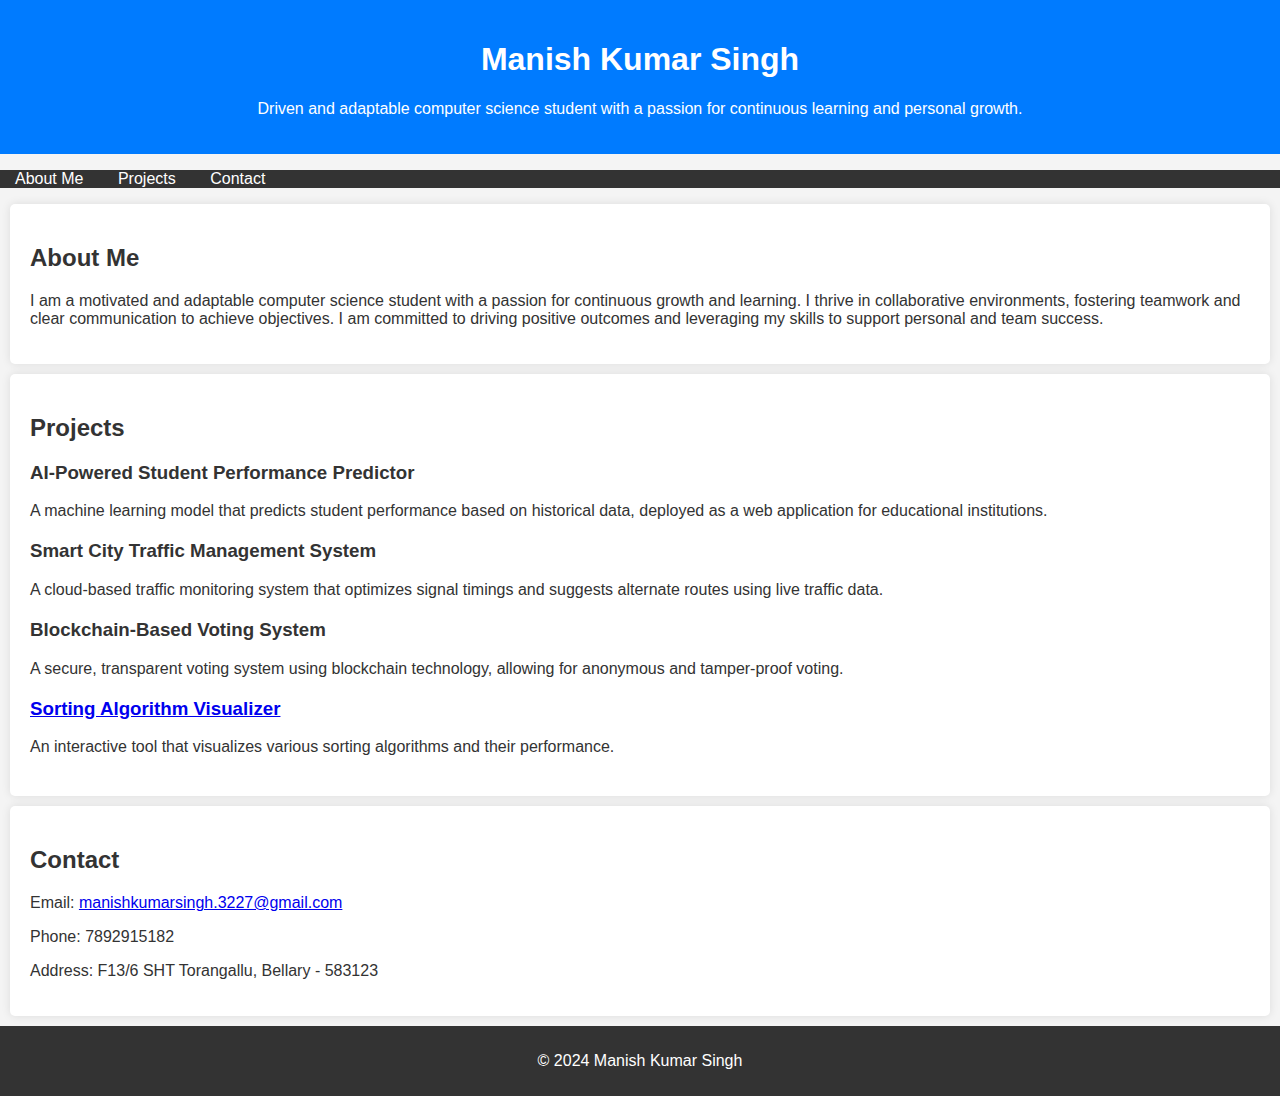
==== index.html @ 32d771b1 "Add files via upload" ====
<!DOCTYPE html>
<html lang="en">
<head>
    <meta charset="UTF-8">
    <meta name="viewport" content="width=device-width, initial-scale=1.0">
    <title>Manish Kumar Singh - Portfolio</title>
    <link rel="stylesheet" href="styles.css">
</head>
<body>
    <header>
        <h1>Manish Kumar Singh</h1>
        <p>Driven and adaptable computer science student with a passion for continuous learning and personal growth.</p>
    </header>

    <nav>
        <ul>
            <li><a href="#about">About Me</a></li>
            <li><a href="#projects">Projects</a></li>
            <li><a href="#contact">Contact</a></li>
        </ul>
    </nav>

    <section id="about">
        <h2>About Me</h2>
        <p>I am a motivated and adaptable computer science student with a passion for continuous growth and learning. I thrive in collaborative environments, fostering teamwork and clear communication to achieve objectives. I am committed to driving positive outcomes and leveraging my skills to support personal and team success.</p>
    </section>

    <section id="projects">
        <h2>Projects</h2>
        <div class="project">
            <h3>AI-Powered Student Performance Predictor</h3>
            <p>A machine learning model that predicts student performance based on historical data, deployed as a web application for educational institutions.</p>
        </div>
        <div class="project">
            <h3>Smart City Traffic Management System</h3>
            <p>A cloud-based traffic monitoring system that optimizes signal timings and suggests alternate routes using live traffic data.</p>
        </div>
        <div class="project">
            <h3>Blockchain-Based Voting System</h3>
            <p>A secure, transparent voting system using blockchain technology, allowing for anonymous and tamper-proof voting.</p>
        </div>
        <div class="project">
            <h3><a href="sorting_visualizer.html">Sorting Algorithm Visualizer</a></h3>
            <p>An interactive tool that visualizes various sorting algorithms and their performance.</p>
        </div>
    </section>
    

    <section id="contact">
        <h2>Contact</h2>
        <p>Email: <a href="mailto:manishkumarsingh.3227@gmail.com">manishkumarsingh.3227@gmail.com</a></p>
        <p>Phone: 7892915182</p>
        <p>Address: F13/6 SHT Torangallu, Bellary - 583123</p>
    </section>

    <footer>
        <p>&copy; 2024 Manish Kumar Singh</p>
    </footer>

    <script src="script.js"></script>
</body>
</html>
---- styles.css ----
body {
    font-family: Arial, sans-serif;
    margin: 0;
    padding: 0;
    background-color: #f4f4f4;
    color: #333;
}

header {
    background: #007BFF;
    color: #fff;
    padding: 20px 0;
    text-align: center;
}

nav {
    background: #333;
}

nav ul {
    list-style: none;
    padding: 0;
}

nav ul li {
    display: inline;
    margin: 0 15px;
}

nav ul li a {
    color: #fff;
    text-decoration: none;
}

section {
    padding: 20px;
    margin: 10px;
    background: #fff;
    border-radius: 5px;
    box-shadow: 0 0 10px rgba(0, 0, 0, 0.1);
}

.project {
    margin-bottom: 20px;
}

footer {
    text-align: center;
    padding: 10px 0;
    background: #333;
    color: #fff;
    position: relative;
    bottom: 0;
    width: 100%;
}
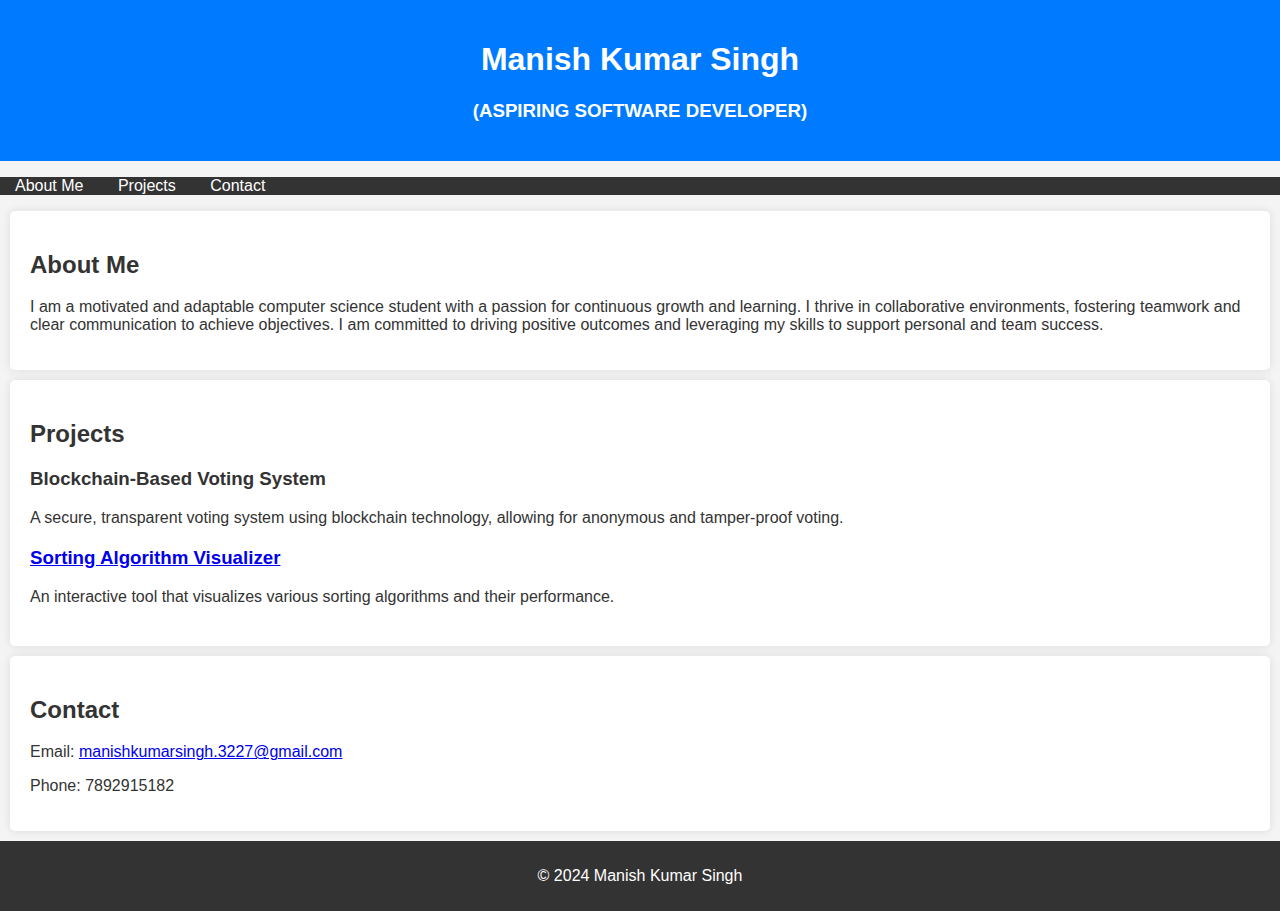
==== commit b9e0e30f: "Update index.html" ====
--- a/index.html
+++ b/index.html
@@ -9,7 +9,7 @@
 <body>
     <header>
         <h1>Manish Kumar Singh</h1>
-        <p>Driven and adaptable computer science student with a passion for continuous learning and personal growth.</p>
+        <p><h3>(ASPIRING SOFTWARE DEVELOPER)</h3></p>
     </header>
 
     <nav>
@@ -27,14 +27,7 @@
 
     <section id="projects">
         <h2>Projects</h2>
-        <div class="project">
-            <h3>AI-Powered Student Performance Predictor</h3>
-            <p>A machine learning model that predicts student performance based on historical data, deployed as a web application for educational institutions.</p>
-        </div>
-        <div class="project">
-            <h3>Smart City Traffic Management System</h3>
-            <p>A cloud-based traffic monitoring system that optimizes signal timings and suggests alternate routes using live traffic data.</p>
-        </div>
+        
         <div class="project">
             <h3>Blockchain-Based Voting System</h3>
             <p>A secure, transparent voting system using blockchain technology, allowing for anonymous and tamper-proof voting.</p>
@@ -50,7 +43,6 @@
         <h2>Contact</h2>
         <p>Email: <a href="mailto:manishkumarsingh.3227@gmail.com">manishkumarsingh.3227@gmail.com</a></p>
         <p>Phone: 7892915182</p>
-        <p>Address: F13/6 SHT Torangallu, Bellary - 583123</p>
     </section>
 
     <footer>
